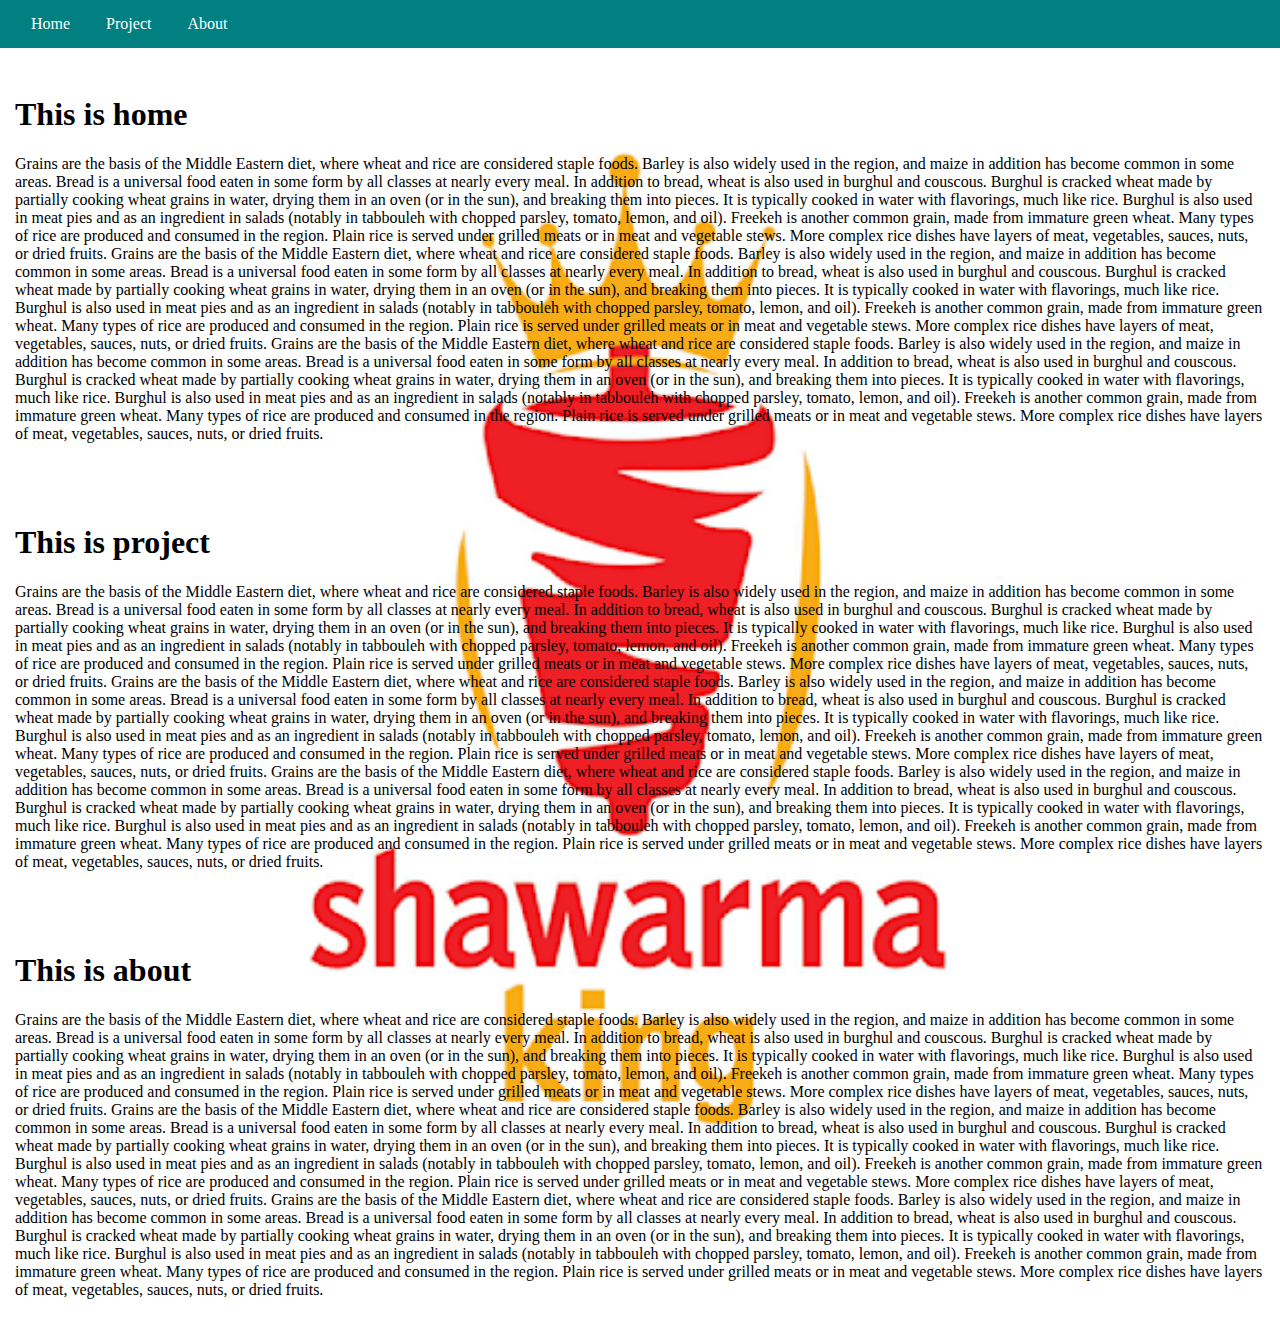
==== menu.html/menu.html @ 6358d732 "Assignment" ====
<!DOCTYPE html>
<html lang="en">
    <head>
        <style>
    body{
            margin:0px   
        }
     ul { 
        list-style-type: none;
        padding: 15px;
        margin: 0px;
        background-color: teal;
        position: fixed;
        width: 100%;
        top: 0px
        }
    ul li {
        display: inline;
        padding:16px
    }
    ul li a{
        text-decoration: none;
        color:#fff;
    }
    ul li:hover, ul li:hover a {
        cursor: pointer;
        background-color: red !important;
        font-weight: bold;

    }
    h1.tittle{
        padding-top:60px;

    }
      div#content{
        padding:15px

      } 
      
    body { 
        background-image: url('icon.png');
        background-repeat: no-repeat;
        background-position: center;
        background-size: cover;

    }
        
    
        </style>
       
    </head>
    <body>
        <ul>
            <li>
                <a href="#home">
                    Home
                </a>
            </li>
            <li>
                <a href="#project">
                    Project
                </a>
            </li>
            <li>
                <a href="#about">
                    About
                </a>
            </li>
        </ul>
        <div id="content">
            <div id="home">
                <h1 class="tittle"> This is home</h1>
                <p>
                    Grains are the basis of the Middle Eastern diet, where wheat and rice are considered staple foods. Barley 
                    is also widely used in the region, and maize in addition has become common in some areas. Bread is a universal 
                    food eaten in some form by all classes at nearly every meal.
    
                    In addition to bread, wheat is also used in burghul and couscous. Burghul is cracked wheat made by partially cooking wheat grains 
                    in water, drying them in an oven (or in the sun), and breaking them into pieces. It is typically cooked in water with flavorings, much like rice.
    
                    Burghul is also used in meat pies and as an ingredient in salads (notably in tabbouleh with chopped parsley, tomato, lemon, and oil). 
                    Freekeh is another common grain, made from immature green wheat.
    
                    Many types of rice are produced and consumed in the region. Plain rice is served under grilled meats or in meat and vegetable stews. 
                    More complex rice dishes have layers of meat, vegetables, sauces, nuts, or dried fruits.
                    Grains are the basis of the Middle Eastern diet, where wheat and rice are considered staple foods. Barley 
                    is also widely used in the region, and maize in addition has become common in some areas. Bread is a universal 
                    food eaten in some form by all classes at nearly every meal.
    
                    In addition to bread, wheat is also used in burghul and couscous. Burghul is cracked wheat made by partially cooking wheat grains 
                    in water, drying them in an oven (or in the sun), and breaking them into pieces. It is typically cooked in water with flavorings, much like rice.
    
                    Burghul is also used in meat pies and as an ingredient in salads (notably in tabbouleh with chopped parsley, tomato, lemon, and oil). 
                    Freekeh is another common grain, made from immature green wheat.
    
                    Many types of rice are produced and consumed in the region. Plain rice is served under grilled meats or in meat and vegetable stews. 
                    More complex rice dishes have layers of meat, vegetables, sauces, nuts, or dried fruits.                Grains are the basis of the Middle Eastern diet, where wheat and rice are considered staple foods. Barley 
                    is also widely used in the region, and maize in addition has become common in some areas. Bread is a universal 
                    food eaten in some form by all classes at nearly every meal.
    
                    In addition to bread, wheat is also used in burghul and couscous. Burghul is cracked wheat made by partially cooking wheat grains 
                    in water, drying them in an oven (or in the sun), and breaking them into pieces. It is typically cooked in water with flavorings, much like rice.
    
                    Burghul is also used in meat pies and as an ingredient in salads (notably in tabbouleh with chopped parsley, tomato, lemon, and oil). 
                    Freekeh is another common grain, made from immature green wheat.
    
                    Many types of rice are produced and consumed in the region. Plain rice is served under grilled meats or in meat and vegetable stews. 
                    More complex rice dishes have layers of meat, vegetables, sauces, nuts, or dried fruits.
                </p>
            </div>
            <div id="project">
                <h1 class="tittle">This is project</h1>
                <p>
                    Grains are the basis of the Middle Eastern diet, where wheat and rice are considered staple foods. Barley 
                    is also widely used in the region, and maize in addition has become common in some areas. Bread is a universal 
                    food eaten in some form by all classes at nearly every meal.
    
                    In addition to bread, wheat is also used in burghul and couscous. Burghul is cracked wheat made by partially cooking wheat grains 
                    in water, drying them in an oven (or in the sun), and breaking them into pieces. It is typically cooked in water with flavorings, much like rice.
    
                    Burghul is also used in meat pies and as an ingredient in salads (notably in tabbouleh with chopped parsley, tomato, lemon, and oil). 
                    Freekeh is another common grain, made from immature green wheat.
    
                    Many types of rice are produced and consumed in the region. Plain rice is served under grilled meats or in meat and vegetable stews. 
                    More complex rice dishes have layers of meat, vegetables, sauces, nuts, or dried fruits.
                    Grains are the basis of the Middle Eastern diet, where wheat and rice are considered staple foods. Barley 
                    is also widely used in the region, and maize in addition has become common in some areas. Bread is a universal 
                    food eaten in some form by all classes at nearly every meal.
    
                    In addition to bread, wheat is also used in burghul and couscous. Burghul is cracked wheat made by partially cooking wheat grains 
                    in water, drying them in an oven (or in the sun), and breaking them into pieces. It is typically cooked in water with flavorings, much like rice.
    
                    Burghul is also used in meat pies and as an ingredient in salads (notably in tabbouleh with chopped parsley, tomato, lemon, and oil). 
                    Freekeh is another common grain, made from immature green wheat.
    
                    Many types of rice are produced and consumed in the region. Plain rice is served under grilled meats or in meat and vegetable stews. 
                    More complex rice dishes have layers of meat, vegetables, sauces, nuts, or dried fruits.                Grains are the basis of the Middle Eastern diet, where wheat and rice are considered staple foods. Barley 
                    is also widely used in the region, and maize in addition has become common in some areas. Bread is a universal 
                    food eaten in some form by all classes at nearly every meal.
    
                    In addition to bread, wheat is also used in burghul and couscous. Burghul is cracked wheat made by partially cooking wheat grains 
                    in water, drying them in an oven (or in the sun), and breaking them into pieces. It is typically cooked in water with flavorings, much like rice.
    
                    Burghul is also used in meat pies and as an ingredient in salads (notably in tabbouleh with chopped parsley, tomato, lemon, and oil). 
                    Freekeh is another common grain, made from immature green wheat.
    
                    Many types of rice are produced and consumed in the region. Plain rice is served under grilled meats or in meat and vegetable stews. 
                    More complex rice dishes have layers of meat, vegetables, sauces, nuts, or dried fruits.
                </p>
            </div>
            <div id="about">
                <h1 class="tittle">This is about</h1>
                <p>
                    Grains are the basis of the Middle Eastern diet, where wheat and rice are considered staple foods. Barley 
                    is also widely used in the region, and maize in addition has become common in some areas. Bread is a universal 
                    food eaten in some form by all classes at nearly every meal.
    
                    In addition to bread, wheat is also used in burghul and couscous. Burghul is cracked wheat made by partially cooking wheat grains 
                    in water, drying them in an oven (or in the sun), and breaking them into pieces. It is typically cooked in water with flavorings, much like rice.
    
                    Burghul is also used in meat pies and as an ingredient in salads (notably in tabbouleh with chopped parsley, tomato, lemon, and oil). 
                    Freekeh is another common grain, made from immature green wheat.
    
                    Many types of rice are produced and consumed in the region. Plain rice is served under grilled meats or in meat and vegetable stews. 
                    More complex rice dishes have layers of meat, vegetables, sauces, nuts, or dried fruits.
                    Grains are the basis of the Middle Eastern diet, where wheat and rice are considered staple foods. Barley 
                    is also widely used in the region, and maize in addition has become common in some areas. Bread is a universal 
                    food eaten in some form by all classes at nearly every meal.
    
                    In addition to bread, wheat is also used in burghul and couscous. Burghul is cracked wheat made by partially cooking wheat grains 
                    in water, drying them in an oven (or in the sun), and breaking them into pieces. It is typically cooked in water with flavorings, much like rice.
    
                    Burghul is also used in meat pies and as an ingredient in salads (notably in tabbouleh with chopped parsley, tomato, lemon, and oil). 
                    Freekeh is another common grain, made from immature green wheat.
    
                    Many types of rice are produced and consumed in the region. Plain rice is served under grilled meats or in meat and vegetable stews. 
                    More complex rice dishes have layers of meat, vegetables, sauces, nuts, or dried fruits.                Grains are the basis of the Middle Eastern diet, where wheat and rice are considered staple foods. Barley 
                    is also widely used in the region, and maize in addition has become common in some areas. Bread is a universal 
                    food eaten in some form by all classes at nearly every meal.
    
                    In addition to bread, wheat is also used in burghul and couscous. Burghul is cracked wheat made by partially cooking wheat grains 
                    in water, drying them in an oven (or in the sun), and breaking them into pieces. It is typically cooked in water with flavorings, much like rice.
    
                    Burghul is also used in meat pies and as an ingredient in salads (notably in tabbouleh with chopped parsley, tomato, lemon, and oil). 
                    Freekeh is another common grain, made from immature green wheat.
    
                    Many types of rice are produced and consumed in the region. Plain rice is served under grilled meats or in meat and vegetable stews. 
                    More complex rice dishes have layers of meat, vegetables, sauces, nuts, or dried fruits.
                </p>
    
            </div>
        </div>
    </body>
</html>
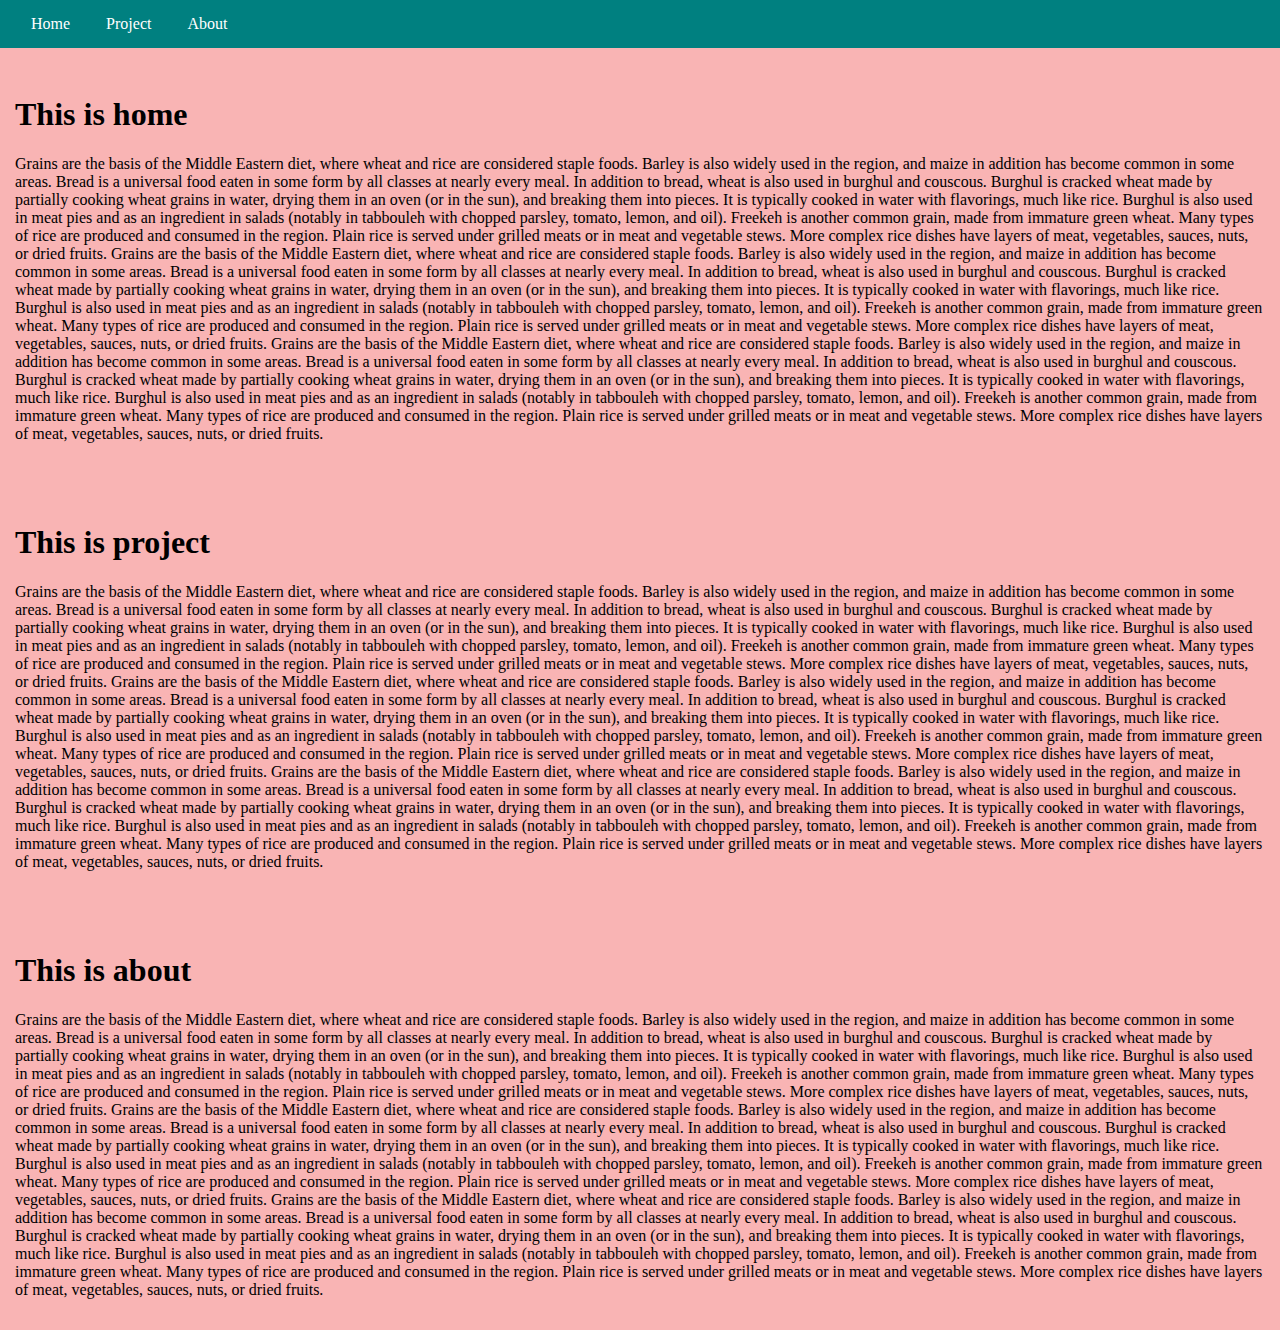
==== commit 2e2e7f1a: "assignment" ====
--- a/menu.html/menu.html
+++ b/menu.html/menu.html
@@ -2,50 +2,48 @@
 <html lang="en">
     <head>
         <style>
-    body{
-            margin:0px   
-        }
-     ul { 
-        list-style-type: none;
-        padding: 15px;
-        margin: 0px;
-        background-color: teal;
-        position: fixed;
-        width: 100%;
-        top: 0px
-        }
-    ul li {
-        display: inline;
-        padding:16px
-    }
-    ul li a{
-        text-decoration: none;
-        color:#fff;
-    }
-    ul li:hover, ul li:hover a {
-        cursor: pointer;
-        background-color: red !important;
-        font-weight: bold;
+            ul { 
+                list-style-type: none;
+                padding: 15px;
+                margin: 0px;
+                background-color: teal;
+                position: fixed;
+                width: 100%;
+                top: 0px
+                }
+            ul li {
+                display: inline;
+                padding:16px
+            }
+            ul li a{
+                text-decoration: none;
+                color:#fff;
+            }
+            ul li:hover, ul li:hover a {
+                cursor: pointer;
+                background-color: red !important;
+                font-weight: bold;
 
-    }
-    h1.tittle{
-        padding-top:60px;
+            }
+            h1.tittle{
+                padding-top:60px;
 
-    }
-      div#content{
-        padding:15px
+            }
+            div#content{
+                padding:15px
 
-      } 
-      
-    body { 
-        background-image: url('icon.png');
-        background-repeat: no-repeat;
-        background-position: center;
-        background-size: cover;
+            } 
+            
+            body { 
+                margin:0px;
+                /*background-image: url('icon.png');
+                background-attachment: fixed;
+                background-repeat: no-repeat;
+                background-position: center;
+                background-size: contain;*/
+                background: rgb(236, 7, 7, 0.3);
 
-    }
-        
-    
+            }
         </style>
        
     </head>
